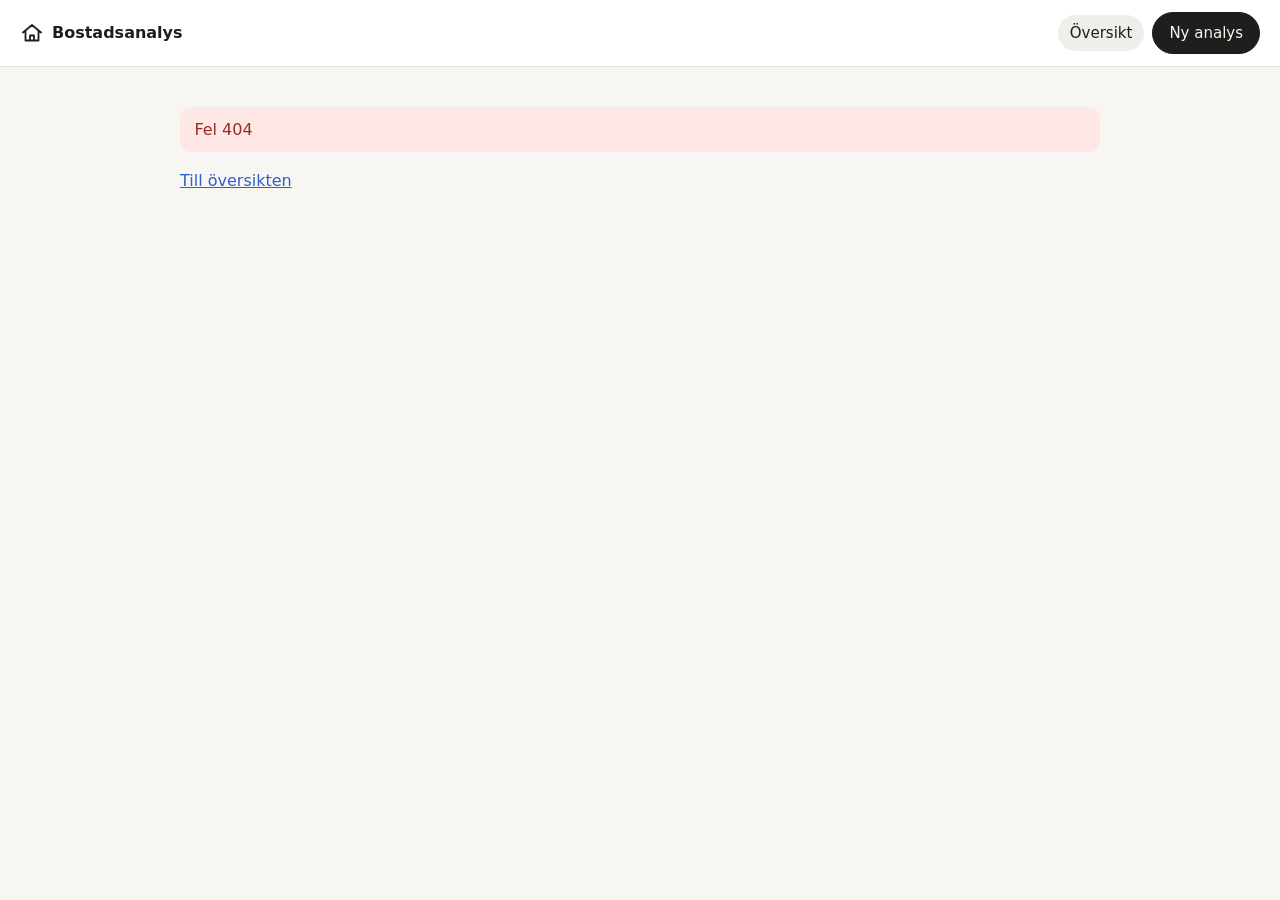
==== app/static/index.html @ 047ace89 "Webbapp: dropzon, resultat med pratbubblor, Excel valfritt - app/server.py: FastAPI runt den befintl" ====
<!doctype html>
<html lang="sv">
<head>
<meta charset="utf-8">
<meta name="viewport" content="width=device-width, initial-scale=1">
<title>Bostadsanalys</title>
<link rel="stylesheet" href="style.css">
</head>
<body>
<header class="topp">
  <a href="#/" class="logga">
    <svg viewBox="0 0 24 24" aria-hidden="true"><path d="M3 11.5 12 4l9 7.5M5.5 10v9.5h13V10" fill="none" stroke="currentColor" stroke-width="1.8" stroke-linecap="round" stroke-linejoin="round"/><path d="M10 19.5v-5h4v5" fill="none" stroke="currentColor" stroke-width="1.8" stroke-linejoin="round"/></svg>
    Bostadsanalys
  </a>
  <nav>
    <a href="#/" data-nav="oversikt">Översikt</a>
    <a href="#/ny" data-nav="ny" class="knapp primar">Ny analys</a>
  </nav>
</header>
<main id="vy" aria-live="polite"></main>
<script src="app.js"></script>
</body>
</html>
---- app/static/style.css ----
:root {
  --bg: #f7f6f3; --kort: #ffffff; --text: #1f1e1c; --text2: #6b6963; --linje: #e4e2dc;
  --gron-bg: #e6f4ea; --gron: #1e6b3a; --gron-kant: #b5dcc0;
  --gul-bg: #fdf3d8; --gul: #7a5600; --gul-kant: #f0d68c;
  --rod-bg: #fde8e6; --rod: #9b2c22; --rod-kant: #f3b9b2;
  --gra-bg: #efeeea; --gra: #5f5e5a; --gra-kant: #d6d4cd;
  --accent: #2f5fd0; --radie: 14px;
}
@media (prefers-color-scheme: dark) {
  :root {
    --bg: #161615; --kort: #1f1f1e; --text: #ecebe8; --text2: #a3a19b; --linje: #33322f;
    --gron-bg: #17301f; --gron: #9ad7ad; --gron-kant: #2c5a3a;
    --gul-bg: #33290f; --gul: #f0cf75; --gul-kant: #5e4a17;
    --rod-bg: #3a1a17; --rod: #f4a79e; --rod-kant: #6b2a23;
    --gra-bg: #2a2a28; --gra: #bdbbb5; --gra-kant: #44433f;
    --accent: #8fb0ff;
  }
}
* { box-sizing: border-box; }
body { margin: 0; font: 16px/1.6 -apple-system, BlinkMacSystemFont, "Segoe UI", system-ui, sans-serif; background: var(--bg); color: var(--text); }
a { color: var(--accent); }
h1 { font-size: 24px; font-weight: 600; margin: 0; }
h2 { font-size: 17px; font-weight: 600; margin: 2rem 0 .75rem; }
main { max-width: 960px; margin: 0 auto; padding: 1.5rem 1.25rem 4rem; }

.topp { display: flex; align-items: center; justify-content: space-between; padding: .75rem 1.25rem; border-bottom: 1px solid var(--linje); background: var(--kort); position: sticky; top: 0; z-index: 5; }
.logga { display: flex; align-items: center; gap: .5rem; font-weight: 600; color: var(--text); text-decoration: none; }
.logga svg { width: 24px; height: 24px; }
nav { display: flex; gap: .5rem; align-items: center; }
nav a { text-decoration: none; color: var(--text2); padding: .4rem .75rem; border-radius: 999px; font-size: 15px; }
nav a.aktiv { color: var(--text); background: var(--gra-bg); }

.knapp { display: inline-flex; align-items: center; gap: .4rem; border: 1px solid var(--linje); background: var(--kort); color: var(--text); padding: .5rem 1rem; border-radius: 999px; font: inherit; font-size: 15px; cursor: pointer; text-decoration: none; }
.knapp:hover { border-color: var(--text2); }
.knapp.primar, nav a.knapp.primar { background: var(--text); color: var(--bg); border-color: var(--text); }
.knapp:disabled { opacity: .5; cursor: wait; }
.knapp.liten { padding: .3rem .75rem; font-size: 14px; }

.kort { background: var(--kort); border: 1px solid var(--linje); border-radius: var(--radie); padding: 1.1rem 1.25rem; }
.rad { display: flex; align-items: center; justify-content: space-between; gap: 1rem; flex-wrap: wrap; }
.dampad { color: var(--text2); font-size: 14px; }

.pill { display: inline-block; padding: .3rem .9rem; border-radius: 999px; font-weight: 600; font-size: 14px; white-space: nowrap; }
.pill.grön, .grön { --f-bg: var(--gron-bg); --f: var(--gron); --f-kant: var(--gron-kant); }
.pill.gul, .gul { --f-bg: var(--gul-bg); --f: var(--gul); --f-kant: var(--gul-kant); }
.pill.röd, .röd { --f-bg: var(--rod-bg); --f: var(--rod); --f-kant: var(--rod-kant); }
.pill.saknas, .saknas, .info { --f-bg: var(--gra-bg); --f: var(--gra); --f-kant: var(--gra-kant); }
.pill { background: var(--f-bg); color: var(--f); }
.poang { font-size: 28px; font-weight: 700; }
.poang small { font-size: 14px; color: var(--text2); font-weight: 400; }

/* Översikt */
.rutnat { display: grid; grid-template-columns: repeat(auto-fill, minmax(270px, 1fr)); gap: 1rem; }
.objektkort { display: block; text-decoration: none; color: inherit; transition: transform .12s, border-color .12s; border-top: 5px solid var(--f-kant); }
.objektkort:hover { transform: translateY(-2px); border-color: var(--text2); border-top-color: var(--f); }
.objektkort h3 { font-size: 17px; margin: .4rem 0 0; }
.siffror { display: grid; grid-template-columns: 1fr 1fr; gap: .25rem 1rem; margin-top: .75rem; font-size: 14px; }
.siffror b { display: block; font-size: 15px; }
.tomt { text-align: center; padding: 3rem 1rem; }

/* Pratbubblan från huset */
.prat { display: flex; gap: .75rem; align-items: flex-start; margin-top: 1rem; }
.prat .figur { width: 44px; height: 44px; flex: none; border-radius: 50%; background: var(--f-bg); color: var(--f); display: grid; place-items: center; }
.prat .figur svg { width: 26px; height: 26px; }
.prat .text { background: var(--f-bg); color: var(--text); border: 1px solid var(--f-kant); border-radius: 4px 18px 18px 18px; padding: .75rem 1rem; }

/* Nyckeltalsbubblor */
.bubblor { display: grid; grid-template-columns: repeat(auto-fill, minmax(200px, 1fr)); gap: 1.4rem 1rem; }
.bubbla { position: relative; background: var(--f-bg); color: var(--f); border: 1.5px solid var(--f-kant); border-radius: 22px; padding: .8rem 1rem .9rem; animation: upp .35s ease both; }
.bubbla::after { content: ""; position: absolute; bottom: -9px; left: 26px; width: 16px; height: 16px; background: var(--f-bg); border-right: 1.5px solid var(--f-kant); border-bottom: 1.5px solid var(--f-kant); transform: rotate(45deg); }
.bubbla .namn { font-size: 13px; font-weight: 600; opacity: .85; display: flex; justify-content: space-between; gap: .5rem; }
.bubbla .varde { font-size: 19px; font-weight: 700; line-height: 1.3; margin: .15rem 0 .25rem; word-break: break-word; }
.bubbla .kommentar { font-size: 13.5px; line-height: 1.45; color: var(--text); }
.bubbla .detalj { margin-top: .35rem; font-size: 12.5px; color: var(--f); }
.bubbla .sida { font-size: 12px; font-weight: 400; opacity: .8; }
@keyframes upp { from { opacity: 0; transform: translateY(8px) scale(.97); } to { opacity: 1; transform: none; } }

.tal { display: grid; grid-template-columns: repeat(auto-fit, minmax(150px, 1fr)); gap: .75rem; }
.tal div { background: var(--gra-bg); border-radius: 12px; padding: .75rem .9rem; }
.tal span { display: block; font-size: 13px; color: var(--text2); }
.tal b { font-size: 18px; }

.fragor label { display: flex; gap: .6rem; align-items: flex-start; padding: .45rem 0; border-bottom: 1px solid var(--linje); }
.fragor label:last-child { border-bottom: 0; }
.fragor input { margin-top: .35rem; accent-color: var(--gron); }
.fragor input:checked + span { color: var(--text2); text-decoration: line-through; }
.varning { border-left: 4px solid var(--gul-kant); border-radius: 0; }
.varning li { margin: .25rem 0; }
.knapprad { display: flex; gap: .5rem; flex-wrap: wrap; margin-top: 1rem; }

/* Ny analys */
.dropp { border: 2px dashed var(--gra-kant); border-radius: 20px; padding: 2.5rem 1rem; text-align: center; color: var(--text2); cursor: pointer; transition: background .15s, border-color .15s; background: var(--kort); }
.dropp.over { border-color: var(--accent); background: var(--gra-bg); }
.dropp svg { width: 40px; height: 40px; }
.dropp strong { display: block; color: var(--text); font-size: 18px; margin-top: .5rem; }
.falt { display: grid; grid-template-columns: repeat(auto-fit, minmax(170px, 1fr)); gap: .75rem; }
.falt label { font-size: 13px; color: var(--text2); display: block; }
input[type=text], input[type=url] { width: 100%; font: inherit; padding: .55rem .75rem; border: 1px solid var(--linje); border-radius: 10px; background: var(--kort); color: var(--text); }
.fel { color: var(--rod); background: var(--rod-bg); padding: .6rem .9rem; border-radius: 10px; margin-top: 1rem; }
.steg { list-style: none; padding: 0; margin: 1rem 0 0; }
.steg li { padding: .35rem 0; color: var(--text2); }
.steg li.klar { color: var(--gron); }
.steg li.pagar { color: var(--text); font-weight: 600; }
.steg li.pagar::after { content: " …"; animation: blink 1s infinite; }
@keyframes blink { 50% { opacity: .2; } }
.kostnad { background: var(--gul-bg); border: 1px solid var(--gul-kant); color: var(--text); }
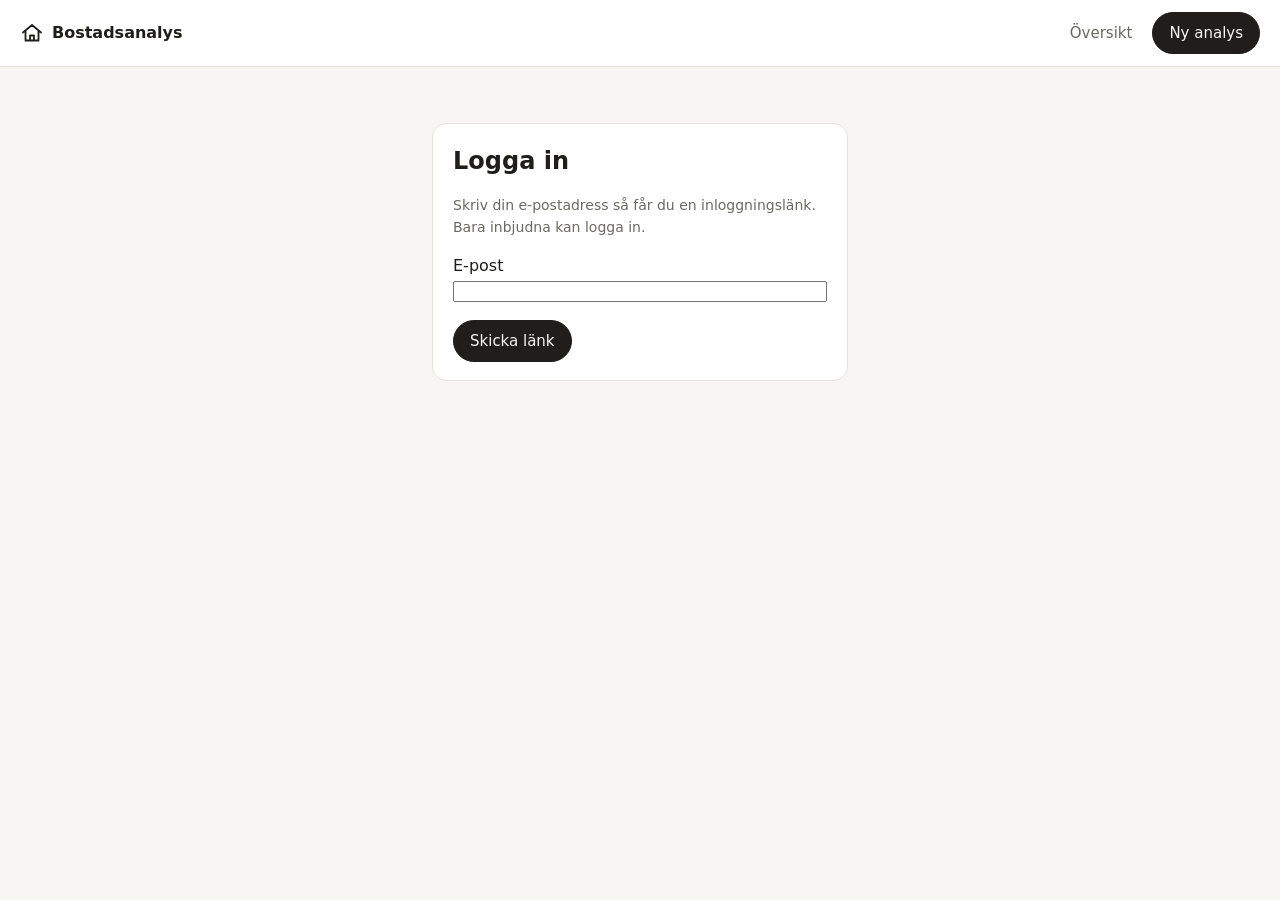
==== commit ac1918ec: "Fas 3: webbappen i molnet (Supabase, Render, Netlify) - Backenden verifierar Supabase-JWT på varje a" ====
--- a/app/static/index.html
+++ b/app/static/index.html
@@ -3,6 +3,7 @@
 <head>
 <meta charset="utf-8">
 <meta name="viewport" content="width=device-width, initial-scale=1">
+<meta name="referrer" content="no-referrer">
 <title>Bostadsanalys</title>
 <link rel="stylesheet" href="style.css">
 </head>
@@ -15,9 +16,12 @@
   <nav>
     <a href="#/" data-nav="oversikt">Översikt</a>
     <a href="#/ny" data-nav="ny" class="knapp primar">Ny analys</a>
+    <span id="konto" class="konto"></span>
   </nav>
 </header>
+<div id="vackning" class="vackning" hidden>Väcker servern – det tar upp till en minut efter en stunds vila…</div>
 <main id="vy" aria-live="polite"></main>
+<script src="config.js"></script>
 <script src="app.js"></script>
 </body>
 </html>
--- a/app/static/style.css
+++ b/app/static/style.css
@@ -104,3 +104,26 @@
 .steg li.pagar::after { content: " …"; animation: blink 1s infinite; }
 @keyframes blink { 50% { opacity: .2; } }
 .kostnad { background: var(--gul-bg); border: 1px solid var(--gul-kant); color: var(--text); }
+
+/* Köpartyp – segmenterad väljare */
+.profilkort { margin-top: 1rem; }
+.profilrad { gap: .75rem; margin: 1.25rem 0 .5rem; }
+.profilval { display: inline-flex; gap: .2rem; background: var(--gra-bg); border: 1px solid var(--linje); border-radius: 999px; padding: .2rem; flex-wrap: wrap; }
+.profilknapp { border: 0; background: transparent; color: var(--text2); font: inherit; font-size: 14px; padding: .4rem .9rem; border-radius: 999px; cursor: pointer; }
+.profilknapp:hover { color: var(--text); }
+.profilknapp.vald { background: var(--kort); color: var(--text); font-weight: 600; box-shadow: 0 1px 2px rgba(0,0,0,.1); }
+.profilknapp:disabled { opacity: .5; cursor: wait; }
+
+/* Inloggning, konto och väckning av servern */
+.konto { display: inline-flex; align-items: center; gap: .5rem; margin-left: .25rem; min-width: 0; }
+.konto .dampad { max-width: 16ch; overflow: hidden; text-overflow: ellipsis; white-space: nowrap; font-size: 14px; }
+.konto:empty { display: none; }
+.vackning { background: var(--gul-bg); border-bottom: 1px solid var(--linje); padding: .5rem 1.25rem; font-size: 14px; text-align: center; }
+.vackning[hidden] { display: none; }
+.inlogg { max-width: 26rem; margin: 2rem auto; }
+.inlogg input { width: 100%; }
+@media (max-width: 640px) {
+  .topp { flex-wrap: wrap; gap: .5rem; padding: .6rem 1rem; }
+  nav { flex-wrap: wrap; }
+  .konto .dampad { display: none; }
+}
